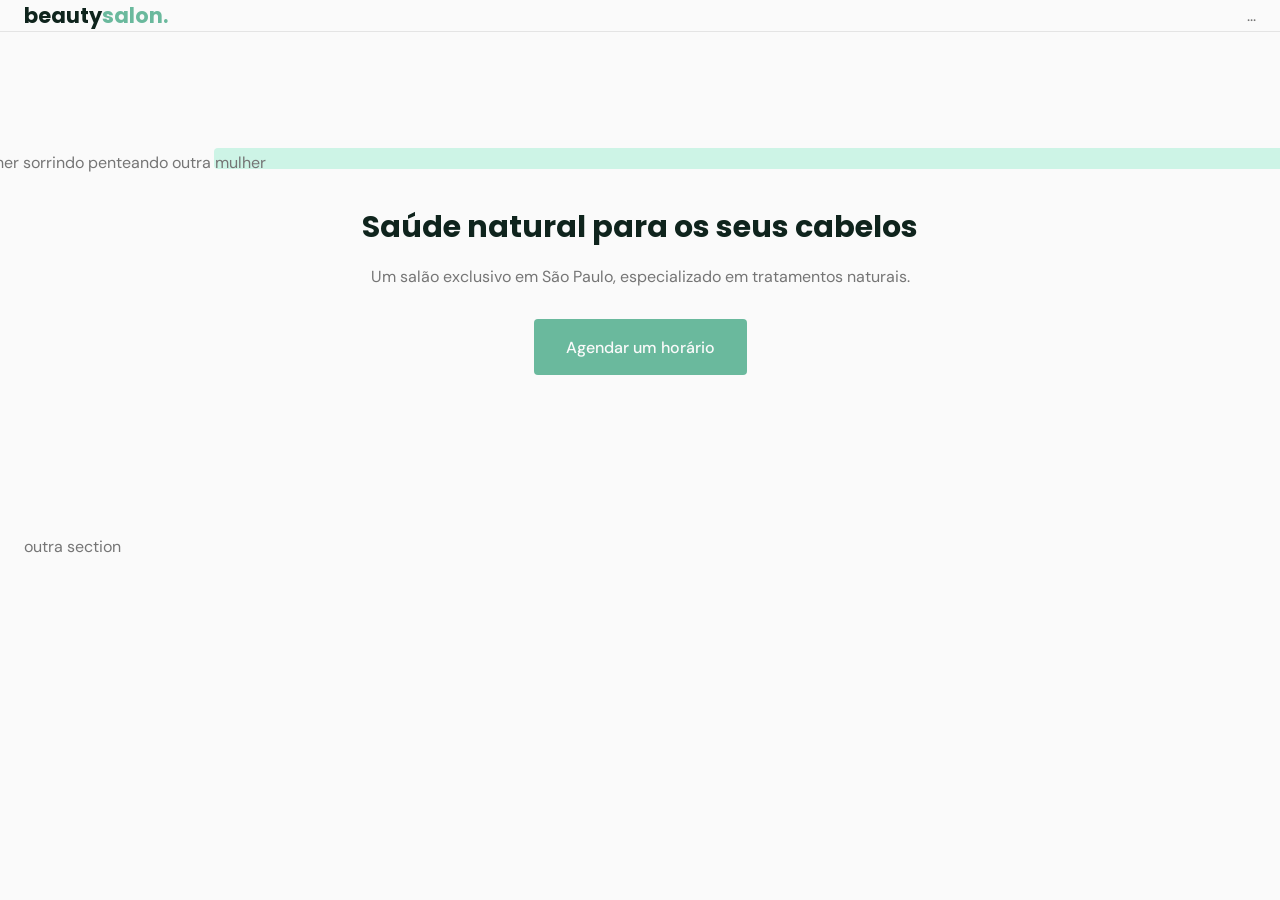
==== index.html @ e4fb543a "Troca do nome do arquivo para index.html Foi realizado a troca do nome do arquivo para poder funcion" ====
<!DOCTYPE html>
<!-- doctype informa ao agente de usuario a versão do html que deve ser renderizada-->
<html lang="pt-br">
  <head>
    <title>NLW</title>
    <meta charset="utf-8" />
    <meta name="author" content="Marcelo Garcia" />
    <meta name="description" content="Aula01" />
    <meta name="keywords" content="html5, tecnologia" />
    <meta http-equiv="X-UA-Compatible" content="IE=edge" />
    <!--Style-->
    <link rel="stylesheet" href="style.css" />
    <!--Fonts-->
    <link rel="preconnect" href="https://fonts.gstatic.com" />
    <link
      href="https://fonts.googleapis.com/css2?family=DM+Sans:wght@400;500;700&family=Poppins:wght@400;500;700&display=swap"
      rel="stylesheet"
    />
  </head>
  <body>
    <header id="header">
        <nav class="container">
          <a class="logo" href="#">beauty<span>salon.<span><a>
        <div class="menu">...</div>
      </nav>
    </header>

    <main>
      <section class="section" id="home">
        <div class="container grid">
          <div class="image">
            <img
            src="https://images.unsplash.com/photo-1562322140-8baeececf3df?ixid=MnwxMjA3fDB8MHxzZWFyY2h8MXx8aGFpcmRyZXNzZXJ8ZW58MHx8MHx8&ixlib=rb-1.2.1&auto=format&fit=crop&w=500&q=60"
            alt="Mulher sorrindo penteando outra mulher"
          />
          </div>
          <div class="text">
            <h1>Saúde natural para os seus cabelos</h1>
            <p>
              Um salão exclusivo em São Paulo, especializado em tratamentos
              naturais.
            </p>
            <a class="button" href="#">Agendar um horário</a>
          </div>
        </div>
      </section>
      <div class="divider-1"></div>
      <section class="section">
          <div class="container">outra section</div>
      </section>
      <section></section>
      <section></section>
      <footer></footer>
    </main>
  </body>
</html>
---- style.css ----
/**** Reset  ****/
* {
  margin: 0;
  padding: 0;
  box-sizing: border-box;
}
a {
  text-decoration: none;
}
img {
  width: 100%;
  height: auto;
}
/**** Variables ****/
:root {
  --heade-height: 4.5rem;
  /* colors */
  --hue: 159;
  /*HSL color mode */
  --base-color: hsl(var(--hue) 36% 57%);
  --base-color-second: hsl(var(--hue) 65% 88%);
  --base-color-alt: hsl(var(--hue) 57% 53%);
  --title-color: hsl(var(--hue) 41% 10%);
  --text-color: hsl(0 0% 46%);
  --text-color-light: hsl(0 0% 98%);
  --body-color: hsl(0 0% 98%);
}
/**** Base  ****/
body {
  font: 400 1rem 'DM Sans', sans-serif;
  color: var(--text-color);
  background: var(--body-color);
  -webkit-font-smoothing: antialiased;
}
h1 {
  font: 700 1.875rem 'Poppins', sans-serif;
  color: var(--title-color);
  -webkit-font-smoothing: auto;
}
.button {
  background-color: var(--base-color);
  color: var(--text-color-light);
  height: 3.5rem;
  display: inline-flex;
  align-items: center;
  padding: 0 2rem;
  border-radius: 0.25rem;
  font: 500 1rem 'DM Sans', sans-serif;
  transition: background 0.3s;
}
.button:hover {
  background: var(--base-color-alt);
}
.divider-1 {
  height: 1px;
  background: linear-gradient(
    270deg,
    hsla(var(--hue), 36%, 57%, 1) 0%,
    hsla(var(--hue), 65% 88%, 0.34) 100%
  );
}
/**** Layout ****/
.container {
  margin-left: 1.5rem;
  margin-right: 1.5rem;
}
.grid {
  display: grid;
  gap: 2rem;
}
.section {
  padding: 5rem 0;
}
#header {
  border-bottom: 1px solid #e4e4e4;
  margin-bottom: 2rem;
  display: flex;

  position: fixed;
  top: 0;
  left: 0;
  z-index: 100;
  background-color: var(--body-color);
  width: 100%;
}
nav {
  height: var(--header-height);
  display: flex;
  align-items: center;
  justify-content: space-between;
  width: 100%;
}
.logo {
  font: 700 1.31rem 'Poppins', sans-serif;
  color: var(--title-color);
}
.logo span {
  color: var(--base-color);
}
main {
  margin-top: var(--heade-height);
}
/**** Home  ****/
#home {
  overflow: hidden;
}
#home .container {
  margin: 0;
}
#home .image {
  position: relative;
}
#home .image::before {
  content: '';
  height: 100%;
  width: 100%;
  background: var(--base-color-second);
  position: absolute;
  top: -16.8%;
  left: 16.7%;
  z-index: 0;
}
#home .image img {
  position: relative;
  right: 2.93rem;
}
#home .image img,
#home .image::before {
  border-radius: 0.25rem;
}
#home .text {
  margin-left: 1.5rem;
  margin-right: 1.5rem;
  text-align: center;
}
#home .text h1 {
  margin-bottom: 1rem;
}
#home .text p {
  margin-bottom: 2rem;
}
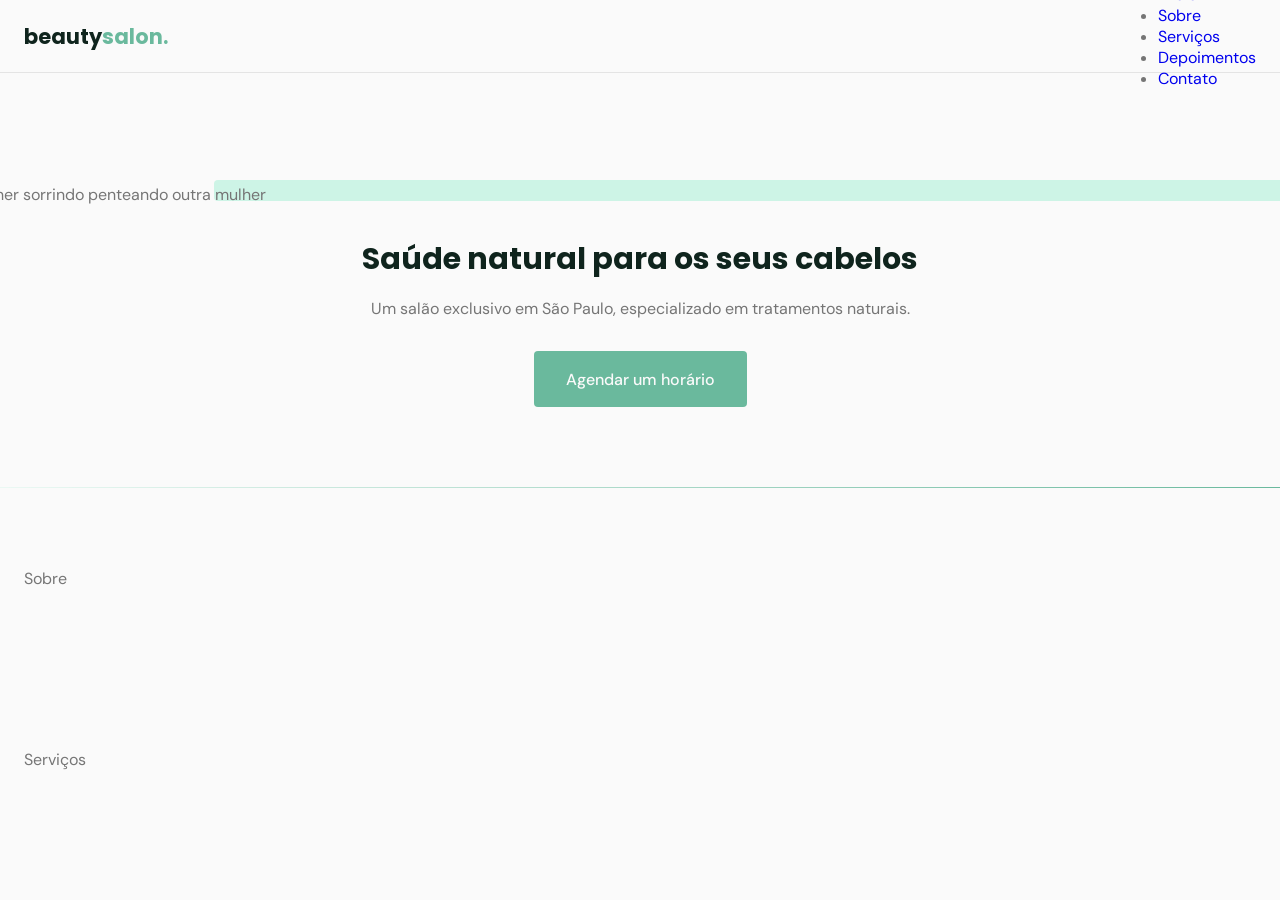
==== commit 3874c867: "aula 2" ====
--- a/index.html
+++ b/index.html
@@ -8,6 +8,7 @@
     <meta name="description" content="Aula01" />
     <meta name="keywords" content="html5, tecnologia" />
     <meta http-equiv="X-UA-Compatible" content="IE=edge" />
+    <meta name="viewport" content="width=device-width, initial-scale=1.0" />
     <!--Style-->
     <link rel="stylesheet" href="style.css" />
     <!--Fonts-->
@@ -20,8 +21,16 @@
   <body>
     <header id="header">
         <nav class="container">
-          <a class="logo" href="#">beauty<span>salon.<span><a>
-        <div class="menu">...</div>
+          <a class="logo" href="#">beauty<span>salon<span>.</a>
+            <div class="menu">
+              <ul>
+                <li><a href="#home">Início</a></li>
+                <li><a href="#about">Sobre</a></li>
+                <li><a href="#services">Serviços</a></li>
+                <li><a href="#testimonials">Depoimentos</a></li>
+                <li><a href="#contact">Contato</a></li>
+            </ul>
+          </div>
       </nav>
     </header>
 
@@ -45,12 +54,12 @@
         </div>
       </section>
       <div class="divider-1"></div>
-      <section class="section">
-          <div class="container">outra section</div>
+      <section class="section" id="about">
+        <div class="container grid">Sobre</div>
       </section>
-      <section></section>
-      <section></section>
-      <footer></footer>
+      <section class="section" id="services">
+        <div class="container grid">Serviços</div>
+      </section>
     </main>
   </body>
 </html>
--- a/style.css
+++ b/style.css
@@ -13,7 +13,7 @@
 }
 /**** Variables ****/
 :root {
-  --heade-height: 4.5rem;
+  --header-height: 4.5rem;
   /* colors */
   --hue: 159;
   /*HSL color mode */
@@ -56,7 +56,7 @@
   background: linear-gradient(
     270deg,
     hsla(var(--hue), 36%, 57%, 1) 0%,
-    hsla(var(--hue), 65% 88%, 0.34) 100%
+    hsla(var(--hue), 65%, 88%, 0.34) 100%
   );
 }
 /**** Layout ****/
@@ -83,13 +83,10 @@
   background-color: var(--body-color);
   width: 100%;
 }
-nav {
-  height: var(--header-height);
-  display: flex;
-  align-items: center;
-  justify-content: space-between;
-  width: 100%;
+main {
+  margin-top: calc(var(--header-height) + 2rem);
 }
+/**** Logo ****/
 .logo {
   font: 700 1.31rem 'Poppins', sans-serif;
   color: var(--title-color);
@@ -97,8 +94,13 @@
 .logo span {
   color: var(--base-color);
 }
-main {
-  margin-top: var(--heade-height);
+/**** Navigation ****/
+nav {
+  height: var(--header-height);
+  display: flex;
+  align-items: center;
+  justify-content: space-between;
+  width: 100%;
 }
 /**** Home  ****/
 #home {
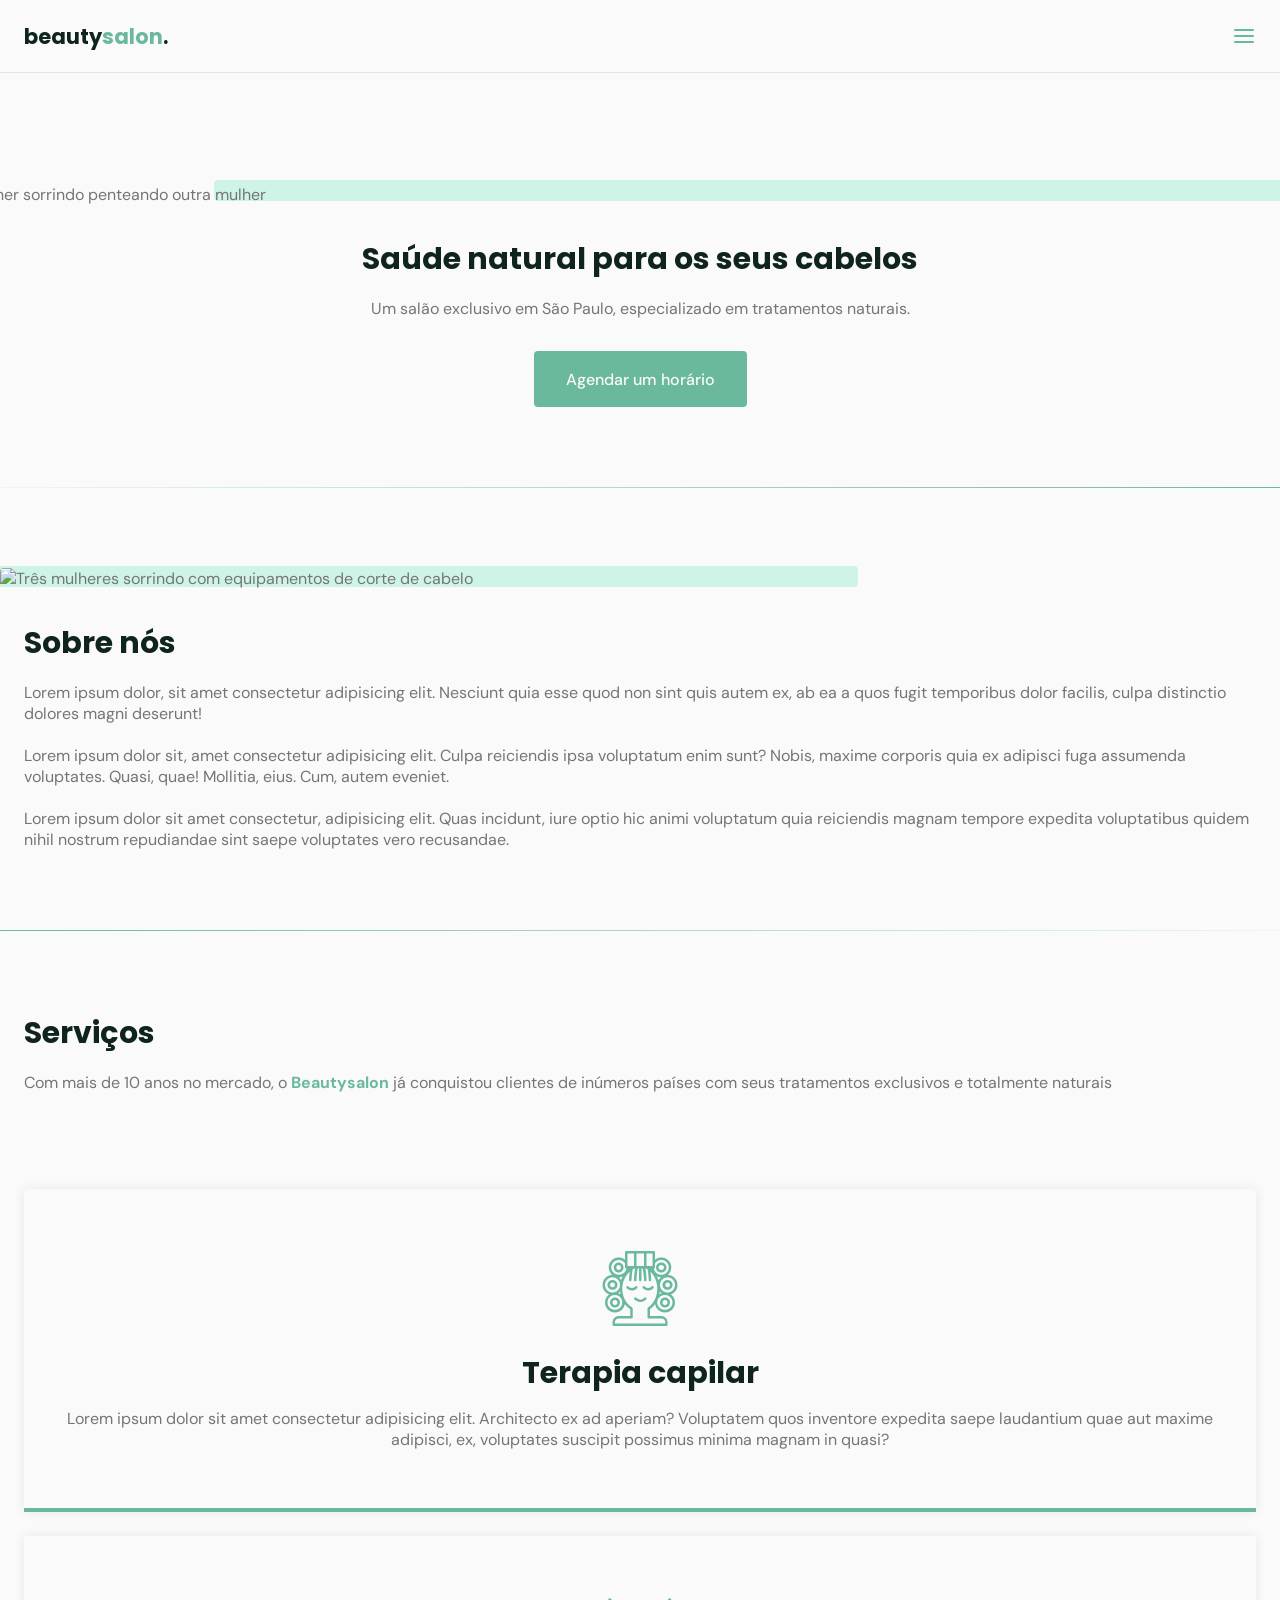
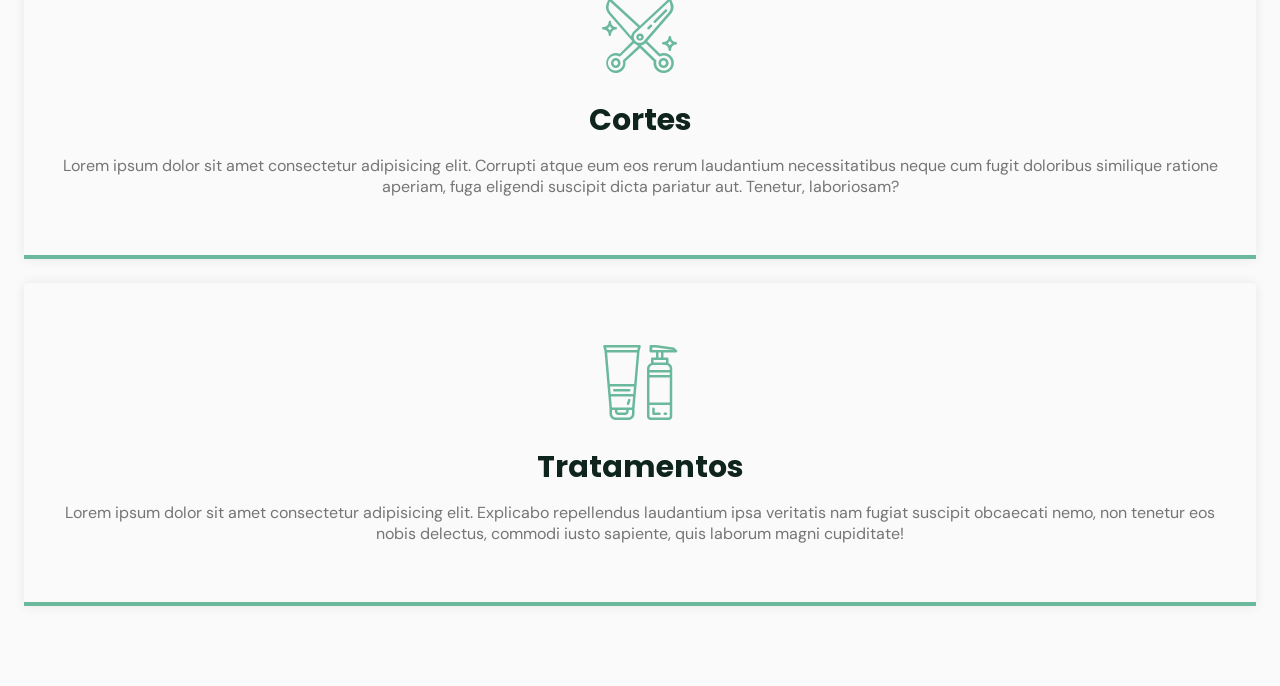
==== commit f4d10135: "Segunda aula" ====
--- a/index.html
+++ b/index.html
@@ -5,10 +5,12 @@
     <title>NLW</title>
     <meta charset="utf-8" />
     <meta name="author" content="Marcelo Garcia" />
-    <meta name="description" content="Aula01" />
+    <meta name="description" content="Aula NLW" />
     <meta name="keywords" content="html5, tecnologia" />
     <meta http-equiv="X-UA-Compatible" content="IE=edge" />
     <meta name="viewport" content="width=device-width, initial-scale=1.0" />
+      <!--Icons-->
+      <link rel="stylesheet" href="assets/fonts/style.css" />
     <!--Style-->
     <link rel="stylesheet" href="style.css" />
     <!--Fonts-->
@@ -19,18 +21,22 @@
     />
   </head>
   <body>
-    <header id="header">
+    <header id="header" class="scroll">
         <nav class="container">
-          <a class="logo" href="#">beauty<span>salon<span>.</a>
+          <a class="logo" href="#">beauty<span>salon</span>.</a>
+           <!--Menu-->
             <div class="menu">
-              <ul>
-                <li><a href="#home">Início</a></li>
-                <li><a href="#about">Sobre</a></li>
-                <li><a href="#services">Serviços</a></li>
-                <li><a href="#testimonials">Depoimentos</a></li>
-                <li><a href="#contact">Contato</a></li>
+              <ul class="grid">
+                <li><a class="title" href="#home">Início</a></li>
+                <li><a class="title" href="#about">Sobre</a></li>
+                <li><a class="title" href="#services">Serviços</a></li>
+                <li><a class="title" href="#testimonials">Depoimentos</a></li>
+                <li><a class="title" href="#contact">Contato</a></li>
             </ul>
           </div>
+          <!--/menu-->
+          <div class="toggle icon-menu"></div>
+          <div class="toggle icon-close"></div>
       </nav>
     </header>
 
@@ -44,7 +50,7 @@
           />
           </div>
           <div class="text">
-            <h1>Saúde natural para os seus cabelos</h1>
+            <h2 class="title class="title"">Saúde natural para os seus cabelos</h2>
             <p>
               Um salão exclusivo em São Paulo, especializado em tratamentos
               naturais.
@@ -55,11 +61,48 @@
       </section>
       <div class="divider-1"></div>
       <section class="section" id="about">
-        <div class="container grid">Sobre</div>
+        <div class="container grid">
+          <div class="image">
+            <img src="https://images.unsplash.com/photo-1559599101-f09722fb4948?ixid=MnwxMjA3fDB8MHxzZWFyY2h8Mnx8aGFpcmRyZXNzZXJ8ZW58MHx8MHx8&ixlib=rb-1.2.1&auto=format&fit=crop&w=600&q=60" alt="Três mulheres sorrindo com equipamentos de corte de cabelo">
+          </div>
+          <div class="text">
+            <h2 class="title">Sobre nós</h2>
+            <p>Lorem ipsum dolor, sit amet consectetur adipisicing elit. Nesciunt quia esse quod non sint quis autem ex, ab ea a quos fugit temporibus dolor facilis, culpa distinctio dolores magni deserunt!</p>
+            <br>
+            <p>Lorem ipsum dolor sit, amet consectetur adipisicing elit. Culpa reiciendis ipsa voluptatum enim sunt? Nobis, maxime corporis quia ex adipisci fuga assumenda voluptates. Quasi, quae! Mollitia, eius. Cum, autem eveniet.</p>
+            <br>
+            <p>Lorem ipsum dolor sit amet consectetur, adipisicing elit. Quas incidunt, iure optio hic animi voluptatum quia reiciendis magnam tempore expedita voluptatibus quidem nihil nostrum repudiandae sint saepe voluptates vero recusandae.</p>
+          </div>
+        </div>
       </section>
+      <div class="divider-2"></div>
       <section class="section" id="services">
-        <div class="container grid">Serviços</div>
+        <div class="container grid">
+          <header>
+            <h2 class="title">Serviços</h2>
+            <p>Com mais de 10 anos no mercado, o <strong>Beautysalon</strong> já conquistou clientes de inúmeros países com seus tratamentos exclusivos e totalmente naturais</p>
+          </header>
+          <div class="cards grid">
+            <div class="card">
+              <i class="icon-woman-hair"></i>
+              <h3 class="title">Terapia capilar</h3>
+              <p>Lorem ipsum dolor sit amet consectetur adipisicing elit. Architecto ex ad aperiam? Voluptatem quos inventore expedita saepe laudantium quae aut maxime adipisci, ex, voluptates suscipit possimus minima magnam in quasi?</p>
+            </div>
+            <div class="card">
+              <i class="icon-trim"></i>
+              <h3 class="title">Cortes</h3>
+              <p>Lorem ipsum dolor sit amet consectetur adipisicing elit. Corrupti atque eum eos rerum laudantium necessitatibus neque cum fugit doloribus similique ratione aperiam, fuga eligendi suscipit dicta pariatur aut. Tenetur, laboriosam?</p>
+            </div>
+            <div class="card">
+              <i class="icon-cosmetic"></i>
+              <h3 class="title">Tratamentos</h3>
+              <p>Lorem ipsum dolor sit amet consectetur adipisicing elit. Explicabo repellendus laudantium ipsa veritatis nam fugiat suscipit obcaecati nemo, non tenetur eos nobis delectus, commodi iusto sapiente, quis laborum magni cupiditate!
+              </p>
+            </div>
+          </div>
+        </div>
       </section>
     </main>
+    <script src="main.js"></script>
   </body>
 </html>
--- a/assets/fonts/style.css
+++ b/assets/fonts/style.css
@@ -0,0 +1,63 @@
+@font-face {
+  font-family: 'icomoon';
+  src:  url('fonts/icomoon.eot?p1ns1i');
+  src:  url('fonts/icomoon.eot?p1ns1i#iefix') format('embedded-opentype'),
+    url('fonts/icomoon.ttf?p1ns1i') format('truetype'),
+    url('fonts/icomoon.woff?p1ns1i') format('woff'),
+    url('fonts/icomoon.svg?p1ns1i#icomoon') format('svg');
+  font-weight: normal;
+  font-style: normal;
+  font-display: block;
+}
+
+[class^="icon-"], [class*=" icon-"] {
+  /* use !important to prevent issues with browser extensions that change fonts */
+  font-family: 'icomoon' !important;
+  speak: never;
+  font-style: normal;
+  font-weight: normal;
+  font-variant: normal;
+  text-transform: none;
+  line-height: 1;
+
+  /* Better Font Rendering =========== */
+  -webkit-font-smoothing: antialiased;
+  -moz-osx-font-smoothing: grayscale;
+}
+
+.icon-phone:before {
+  content: "\e900";
+}
+.icon-close:before {
+  content: "\e901";
+}
+.icon-cosmetic:before {
+  content: "\e902";
+}
+.icon-facebook:before {
+  content: "\e903";
+}
+.icon-instagram:before {
+  content: "\e904";
+}
+.icon-mail:before {
+  content: "\e905";
+}
+.icon-map-pin:before {
+  content: "\e906";
+}
+.icon-menu:before {
+  content: "\e907";
+}
+.icon-trim:before {
+  content: "\e908";
+}
+.icon-whatsapp:before {
+  content: "\e909";
+}
+.icon-woman-hair:before {
+  content: "\e90a";
+}
+.icon-youtube:before {
+  content: "\e90b";
+}
--- a/style.css
+++ b/style.css
@@ -3,6 +3,9 @@
   margin: 0;
   padding: 0;
   box-sizing: border-box;
+}
+ul {
+  list-style: none;
 }
 a {
   text-decoration: none;
@@ -26,13 +29,16 @@
   --body-color: hsl(0 0% 98%);
 }
 /**** Base  ****/
+html {
+  scroll-behavior: smooth;
+}
 body {
   font: 400 1rem 'DM Sans', sans-serif;
   color: var(--text-color);
   background: var(--body-color);
   -webkit-font-smoothing: antialiased;
 }
-h1 {
+.title {
   font: 700 1.875rem 'Poppins', sans-serif;
   color: var(--title-color);
   -webkit-font-smoothing: auto;
@@ -55,8 +61,16 @@
   height: 1px;
   background: linear-gradient(
     270deg,
-    hsla(var(--hue), 36%, 57%, 1) 0%,
-    hsla(var(--hue), 65%, 88%, 0.34) 100%
+    hsla(var(--hue), 36%, 57%, 1),
+    hsla(var(--hue), 65%, 88%, 0.34)
+  );
+}
+.divider-2 {
+  height: 1px;
+  background: linear-gradient(
+    270deg,
+    hsla(var(--hue), 65%, 88%, 0.34),
+    hsla(var(--hue), 36%, 57%, 1)
   );
 }
 /**** Layout ****/
@@ -70,6 +84,15 @@
 }
 .section {
   padding: 5rem 0;
+}
+.section .title {
+  margin-bottom: 1rem;
+}
+.section header {
+  margin-bottom: 4rem;
+}
+.section header strong {
+  color: var(--base-color);
 }
 #header {
   border-bottom: 1px solid #e4e4e4;
@@ -83,6 +106,9 @@
   background-color: var(--body-color);
   width: 100%;
 }
+#header.scroll {
+  box-shadow: 0px 0px 12px rgba(0, 0, 0, 0.3);
+}
 main {
   margin-top: calc(var(--header-height) + 2rem);
 }
@@ -102,6 +128,74 @@
   justify-content: space-between;
   width: 100%;
 }
+nav ul li {
+  text-align: center;
+}
+nav ul li a {
+  transition: color 0, 2s;
+  position: relative;
+}
+nav ul li a:hover {
+  color: var(--base-color);
+}
+nav ul li a:after {
+  content: '';
+  width: 0%;
+  height: 2px;
+  background: var(--base-color);
+  position: absolute;
+  left: 0;
+  bottom: -1.5rem;
+  transition: width 0.2s;
+}
+nav ul li a:hover::after {
+  width: 100%;
+}
+nav .menu {
+  opacity: 0;
+  visibility: hidden;
+  top: -20rem;
+  transition: 0.2s;
+}
+nav .menu ul {
+  display: none;
+}
+/* Mostra Menu*/
+nav.show .menu {
+  opacity: 1;
+  visibility: visible;
+  background: var(--body-color);
+  height: 100vh;
+  width: 100vw;
+  position: fixed;
+  top: 0;
+  left: 0;
+  display: grid;
+  place-content: center;
+}
+nav.show ul.grid {
+  display: grid;
+  gap: 4rem;
+}
+/*** Toggle Menu***/
+.toggle {
+  color: var(--base-color);
+  font-size: 1.5rem;
+  cursor: pointer;
+}
+nav .icon-close {
+  visibility: hidden;
+  opacity: 0;
+  position: absolute;
+  top: -1.5rem;
+  right: 1.5rem;
+  transition: 0.2s;
+}
+nav.show div.icon-close {
+  visibility: visible;
+  opacity: 1;
+  top: 1.5rem;
+}
 /**** Home  ****/
 #home {
   overflow: hidden;
@@ -141,3 +235,55 @@
 #home .text p {
   margin-bottom: 2rem;
 }
+/**** About  ****/
+#about {
+  background: whrite;
+}
+#about .container {
+  margin: 0;
+}
+#about .image {
+  position: relative;
+}
+#about .image::before {
+  content: '';
+  height: 100%;
+  width: 100%;
+  background: var(--base-color-second);
+  position: absolute;
+  top: -8.3%;
+  left: -33%;
+  z-index: 0;
+}
+#about .image img {
+  position: relative;
+}
+#about .image img,
+#about .image::before {
+  border-radius: 0.25rem;
+}
+#about .text {
+  margin-left: 1.5rem;
+  margin-right: 1.5rem;
+}
+/**** Services  ****/
+.cards.grid {
+  gap: 1.5rem;
+}
+.card {
+  padding: 3.625rem 2rem;
+  box-shadow: 0px 0px 12px rgba(0, 0, 0, 0.08);
+  border-bottom: 0.25rem solid var(--base-color);
+  border-radius: 0.25rem 0.25rem 0 0;
+  text-align: center;
+}
+.card i {
+  display: block;
+  margin-bottom: 1.5rem;
+  font-size: 5rem;
+  color: var(--base-color);
+}
+.card .title {
+  font-size: 1, 5rem;
+  margin-bottom: 0.75rem;
+}
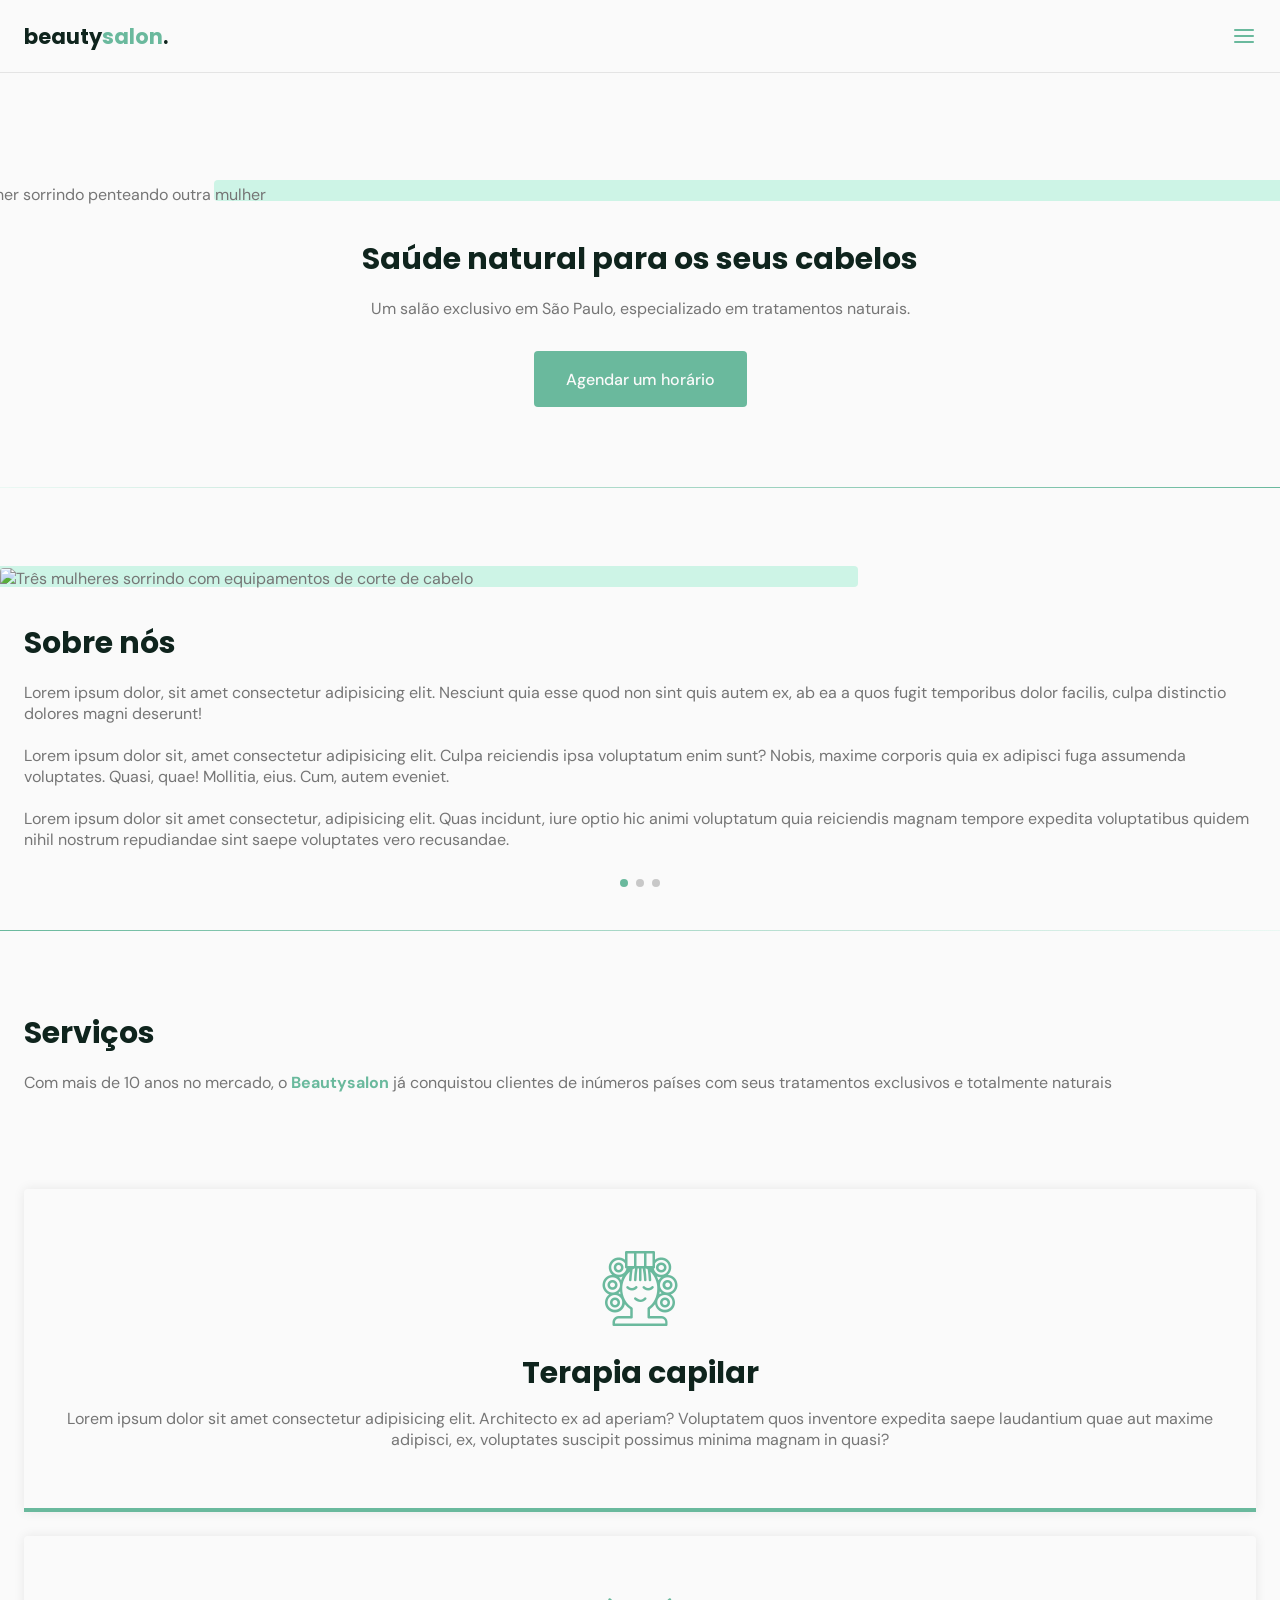
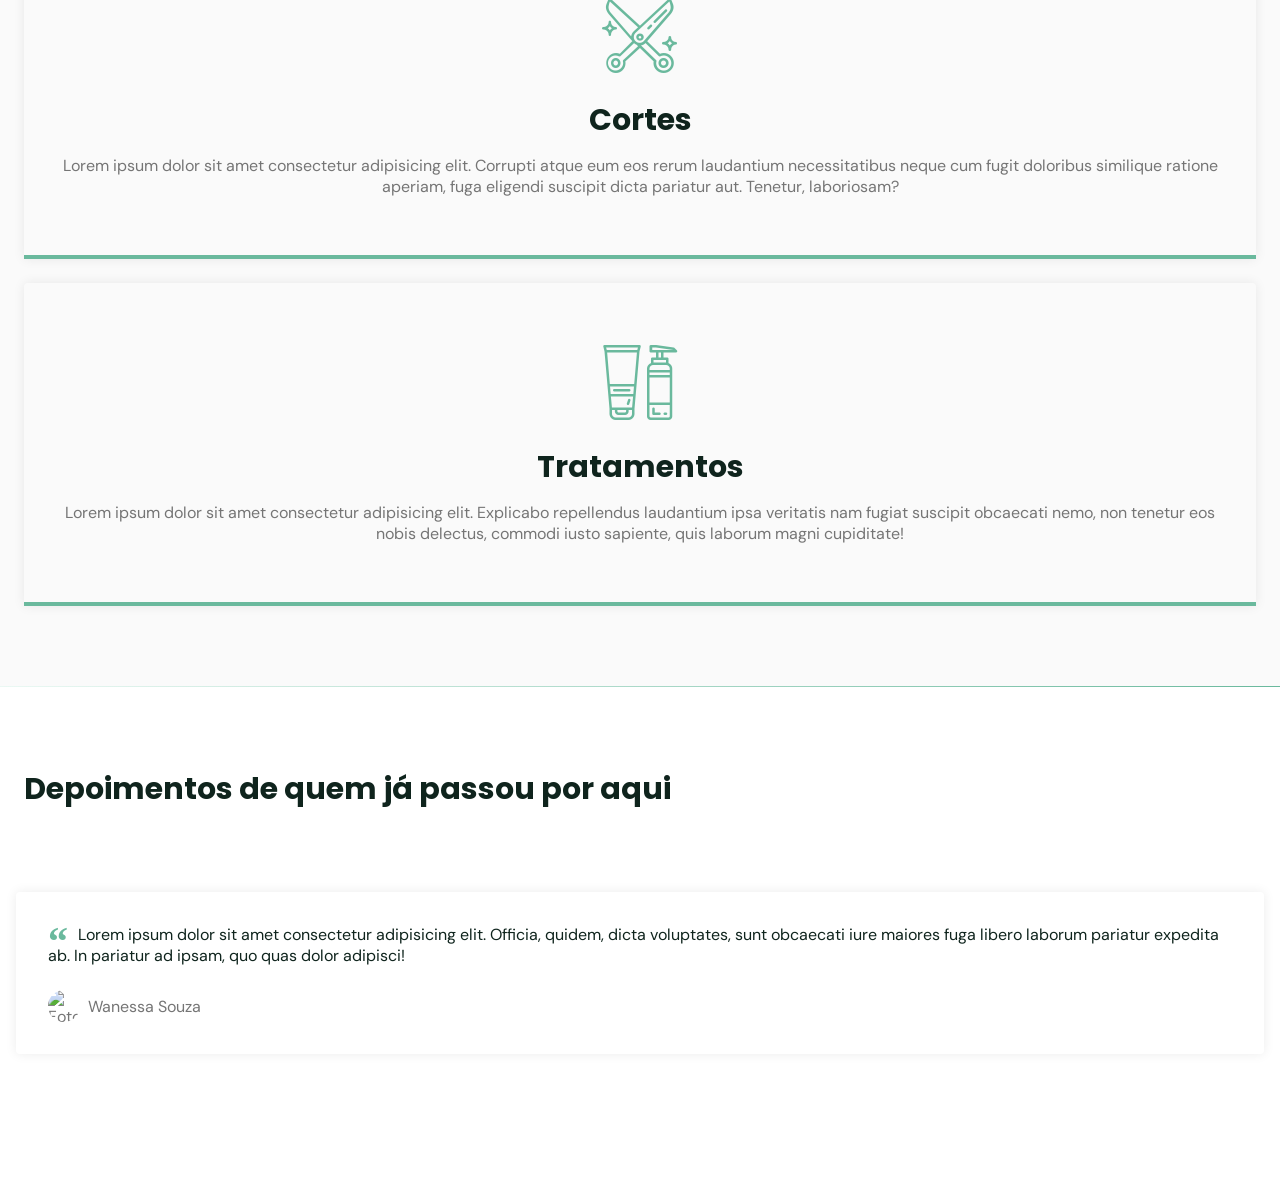
==== commit bd266483: "Terceira aula - Tempo 54:24" ====
--- a/index.html
+++ b/index.html
@@ -9,7 +9,10 @@
     <meta name="keywords" content="html5, tecnologia" />
     <meta http-equiv="X-UA-Compatible" content="IE=edge" />
     <meta name="viewport" content="width=device-width, initial-scale=1.0" />
-      <!--Icons-->
+      
+     <!--Swiper-->
+     <link rel="stylesheet" href="https://unpkg.com/swiper/swiper-bundle.min.css" />
+     <!--Icons-->
       <link rel="stylesheet" href="assets/fonts/style.css" />
     <!--Style-->
     <link rel="stylesheet" href="style.css" />
@@ -20,7 +23,7 @@
       rel="stylesheet"
     />
   </head>
-  <body>
+<body>
     <header id="header" class="scroll">
         <nav class="container">
           <a class="logo" href="#">beauty<span>salon</span>.</a>
@@ -39,8 +42,8 @@
           <div class="toggle icon-close"></div>
       </nav>
     </header>
-
     <main>
+      <!--Home-->
       <section class="section" id="home">
         <div class="container grid">
           <div class="image">
@@ -60,6 +63,7 @@
         </div>
       </section>
       <div class="divider-1"></div>
+      <!--About-->
       <section class="section" id="about">
         <div class="container grid">
           <div class="image">
@@ -76,6 +80,7 @@
         </div>
       </section>
       <div class="divider-2"></div>
+      <!--Services-->
       <section class="section" id="services">
         <div class="container grid">
           <header>
@@ -102,7 +107,60 @@
           </div>
         </div>
       </section>
+      <div class="divider-1"></div>
+      <!--Testimonials-->
+      <section class="section" id="testimonials">
+        <div class="container">
+          <header>
+            <h2 class="title">Depoimentos de quem já passou por aqui</h2>
+          </header>
+          <div class="testimonials swiper-container">
+            <div class="swiper-wrapper">
+              <div class="testimonial swiper-slide">
+                <blockquote>
+                  <p>
+                    <span>&ldquo;</span>
+                    Lorem ipsum dolor sit amet consectetur adipisicing elit. Officia, quidem, dicta voluptates, sunt obcaecati iure maiores fuga libero laborum pariatur expedita ab. In pariatur ad ipsam, quo quas dolor adipisci!
+                  </p>
+                  <cite>
+                    <img src="https://randomuser.me/api/portraits/women/47.jpg" alt="Foto de Wanessa Souza">
+                    Wanessa Souza
+                  </cite>
+                </blockquote>
+              </div>
+              <div class="testimonial swiper-slide">
+                <blockquote>
+                  <p>
+                    <span>&ldquo;</span>
+                    Lorem ipsum dolor sit amet consectetur adipisicing elit. Officia, quidem, dicta voluptates, sunt obcaecati iure maiores fuga libero laborum pariatur expedita ab. In pariatur ad ipsam, quo quas dolor adipisci!
+                  </p>
+                  <cite>
+                    <img src="https://randomuser.me/api/portraits/women/82.jpg" alt="Foto de Isadora Maria">
+                    Isadora Maria
+                  </cite>
+                </blockquote>
+              </div>
+              <div class="testimonial swiper-slide">
+                <blockquote>
+                  <p>
+                    <span>&ldquo;</span>
+                    Lorem ipsum dolor sit amet consectetur adipisicing elit. Officia, quidem, dicta voluptates, sunt obcaecati iure maiores fuga libero laborum pariatur expedita ab. In pariatur ad ipsam, quo quas dolor adipisci!
+                  </p>
+                  <cite>
+                    <img src="https://randomuser.me/api/portraits/women/74.jpg" alt="Foto de Patricia Roberta">
+                    Patricia Roberta
+                  </cite>
+                </blockquote>
+              </div>
+            </div> 
+            <!--If we need pagination-->
+            <div class="swiper-pagination"></div>
+          </div>
+        </div>
+      </section>
     </main>
+    <script src="https://unpkg.com/swiper/swiper-bundle.min.js"></script>
+    <!--Main.JS-->
     <script src="main.js"></script>
   </body>
 </html>
--- a/style.css
+++ b/style.css
@@ -287,3 +287,54 @@
   font-size: 1, 5rem;
   margin-bottom: 0.75rem;
 }
+/**** Testimonials  ****/
+#testimonials {
+  background: white;
+}
+#testimonials .container {
+  margin-left: 0;
+  margin-right: 0;
+}
+#testimonials header {
+  margin-left: 1.5rem;
+  margin-right: 1.5rem;
+  margin-bottom: 0;
+}
+#testimonials blockquote {
+  padding: 2rem;
+  box-shadow: 0px 0px 12px rgba(0, 0, 0, 0.08);
+  border-radius: 0.25rem;
+}
+#testimonials blockquote p {
+  position: relative;
+  text-indent: 1.875rem;
+  margin-bottom: 1.5rem;
+  color: var(--title-color);
+}
+#testimonials blockquote p span {
+  font: 700 2.5rem serif;
+  position: absolute;
+  top: -0.375rem;
+  left: -1.875rem;
+  color: var(--base-color);
+}
+#testimonials cite {
+  display: flex;
+  align-items: center;
+  font-style: normal;
+}
+#testimonials cite img {
+  width: 2rem;
+  height: 2rem;
+  object-fit: cover;
+  clip-path: circle();
+  margin-right: 0.5rem;
+}
+/****Swiper****/
+.swiper-slide {
+  height: auto;
+  padding: 4rem 1rem;
+}
+.swiper-pagination-bullet-active {
+  background: var(--base-color);
+}
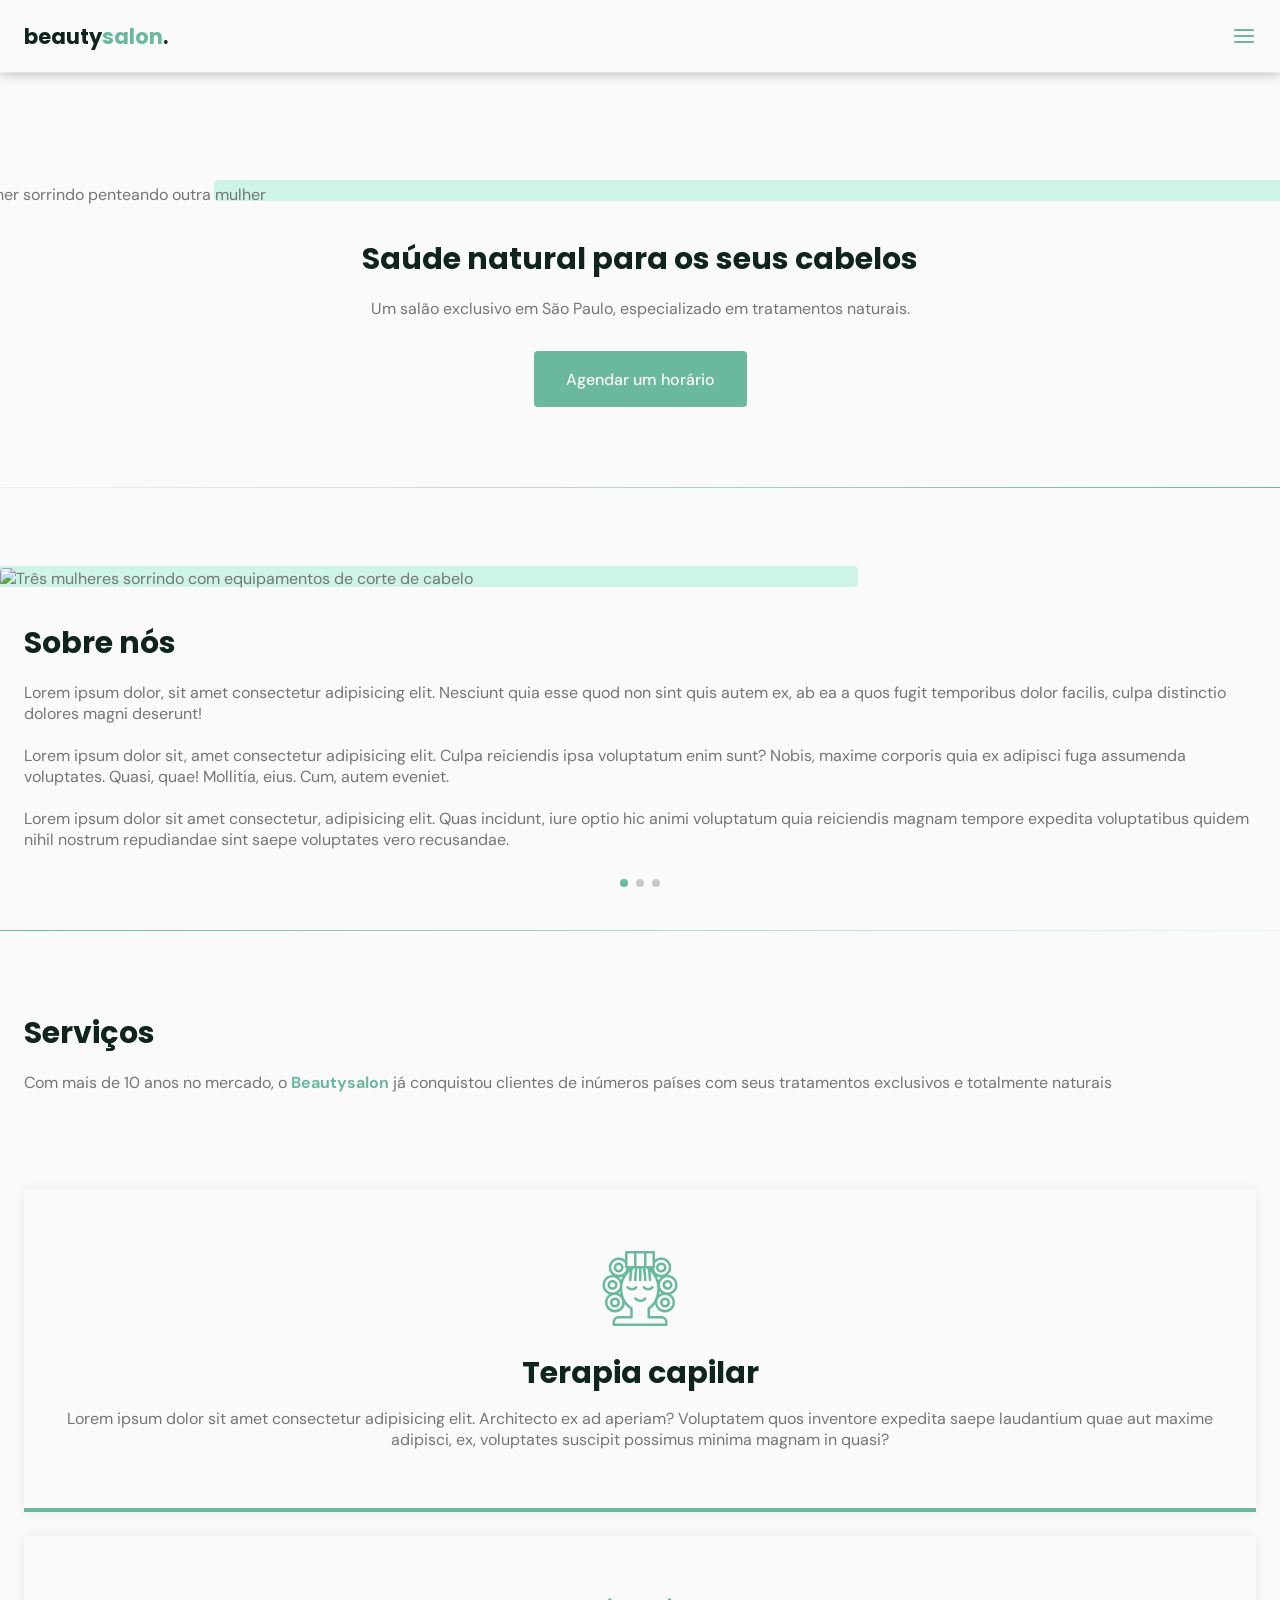
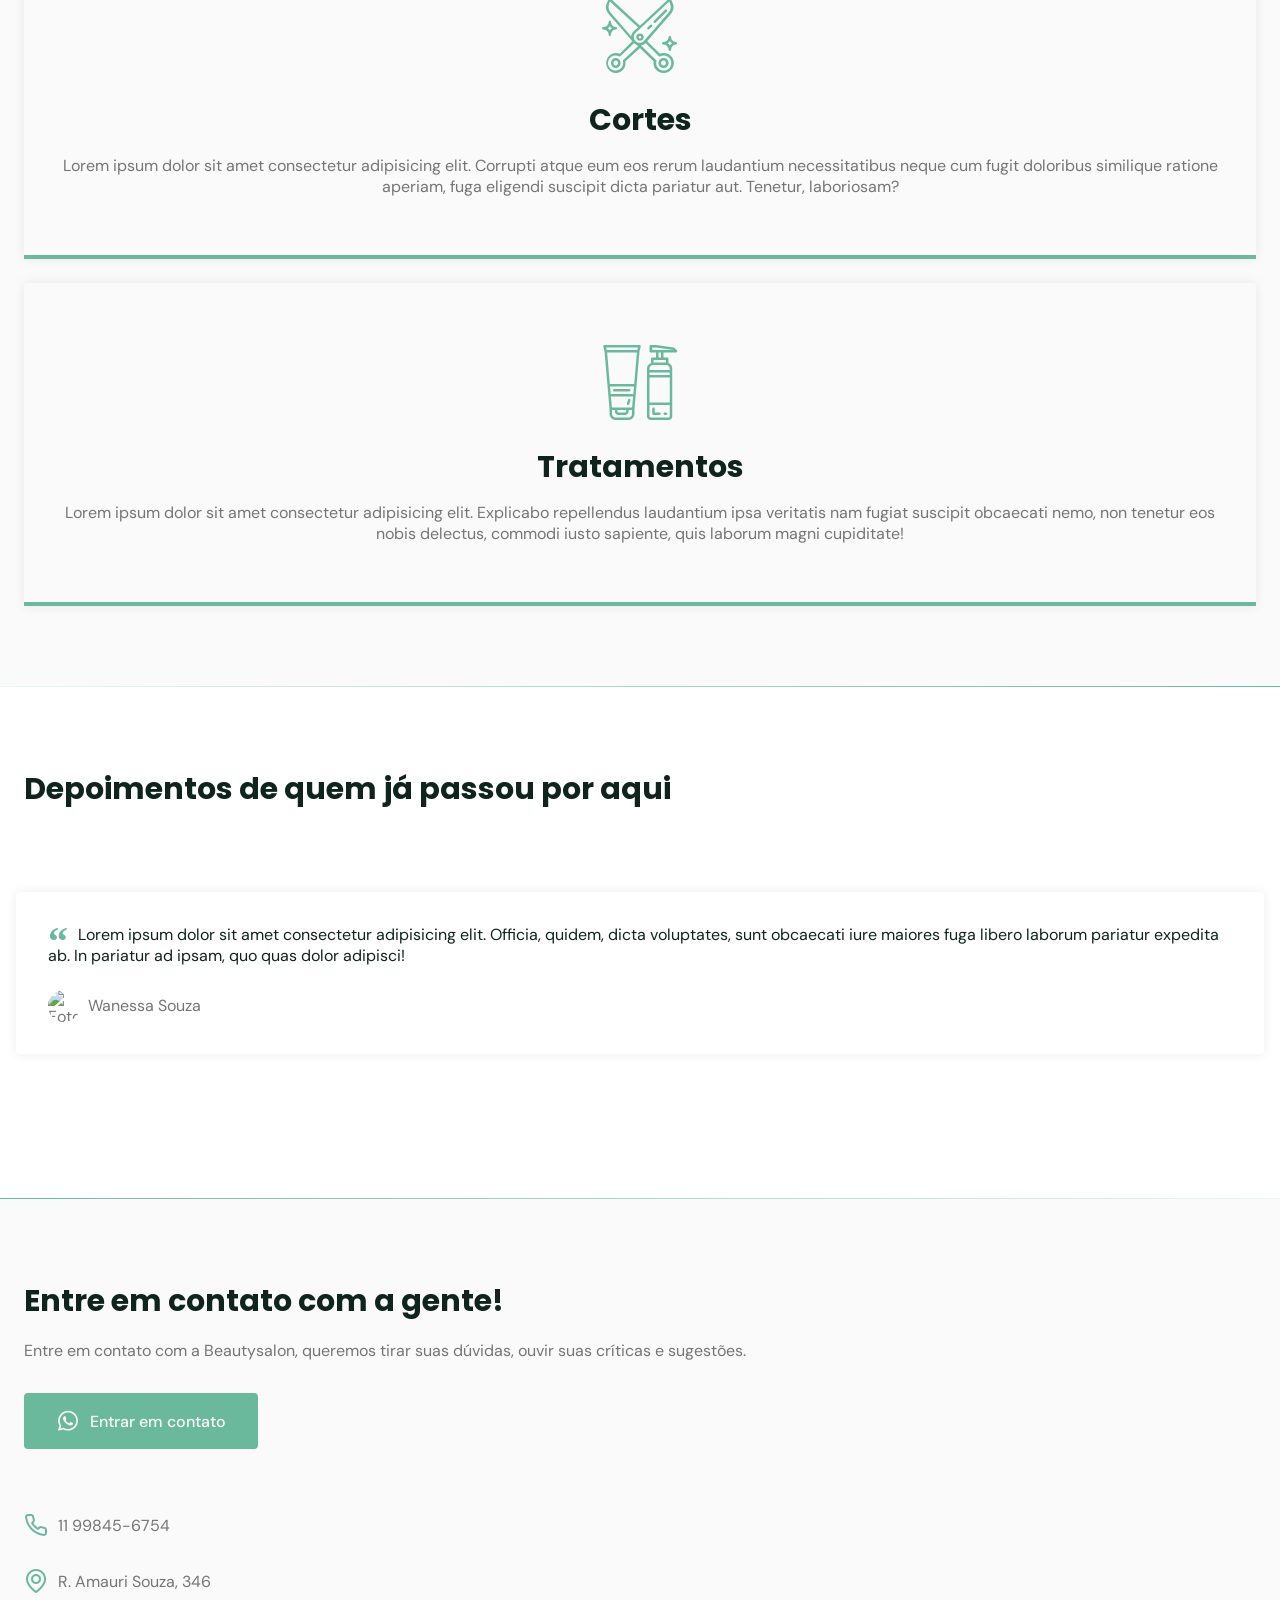
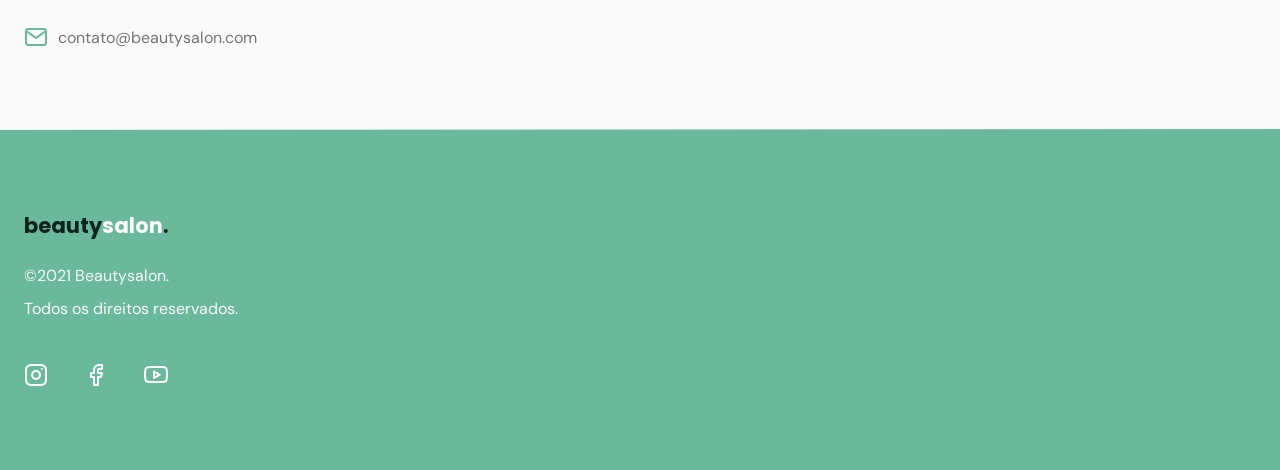
==== commit d5b8f29a: "Quarta Aula" ====
--- a/index.html
+++ b/index.html
@@ -158,8 +158,51 @@
           </div>
         </div>
       </section>
+      <div class="divider-2"></div>
+      <!--Contact-->
+      <section class="section" id="contact">
+        <div class="container grid">
+          <div class="text">
+            <h2 class="title">Entre em contato com a gente!</h2>
+            <p>Entre em contato com a Beautysalon, queremos tirar suas dúvidas, ouvir suas críticas e sugestões.</p>
+            <a href="https://api.whatsapp.com/send?phone=+5511998456754&text=SuaMensagem" class="button" target="_blank"><i class="icon-whatsapp"></i>Entrar em contato</a>
+          </div>
+            <div class="links">
+              <ul class="grid">
+                <li><i class="icon-phone"></i> 11 99845-6754 </li>
+                <li><i class="icon-map-pin"></i>R. Amauri Souza, 346</li>
+                <li><i class="icon-mail"></i>contato@beautysalon.com</li>
+              </ul>
+            </div>
+        </div>
+      </section>
+      <div class="divider-1"></div>
     </main>
+    <footer class="section">
+      <div class="container grid">
+        <div class="brand">
+          <a class="logo logo-alt" href="home">beauty<span>salon</span>.</a>
+          <p>©2021 Beautysalon.</p>
+          <p>Todos os direitos reservados.</p>
+        </div>
+        <div class="social">
+          <a href="https://instagran.com" target="_blank">
+            <i class="icon-instagram"></i>
+          </a>
+            <a href="https://facebook.com" target="_blank">
+              <i class="icon-facebook"></i>
+            </a>
+            <a href="https://youtube.com" target="_blank">
+              <i class="icon-youtube"></i>
+            </a>
+        </div>
+      </div>
+    </footer>
+    <a href="#home" class="back-to-top"><i class="icon-arrow-up"></i></a>
+    <!--Swiper-->
     <script src="https://unpkg.com/swiper/swiper-bundle.min.js"></script>
+    <!-- ScrollReveal-->
+    <script src="https://unpkg.com/scrollreveal"></script>
     <!--Main.JS-->
     <script src="main.js"></script>
   </body>
--- a/assets/fonts/style.css
+++ b/assets/fonts/style.css
@@ -1,10 +1,10 @@
 @font-face {
   font-family: 'icomoon';
-  src:  url('fonts/icomoon.eot?p1ns1i');
-  src:  url('fonts/icomoon.eot?p1ns1i#iefix') format('embedded-opentype'),
-    url('fonts/icomoon.ttf?p1ns1i') format('truetype'),
-    url('fonts/icomoon.woff?p1ns1i') format('woff'),
-    url('fonts/icomoon.svg?p1ns1i#icomoon') format('svg');
+  src:  url('fonts/icomoon.eot?27lhn');
+  src:  url('fonts/icomoon.eot?27lhn#iefix') format('embedded-opentype'),
+    url('fonts/icomoon.ttf?27lhn') format('truetype'),
+    url('fonts/icomoon.woff?27lhn') format('woff'),
+    url('fonts/icomoon.svg?27lhn#icomoon') format('svg');
   font-weight: normal;
   font-style: normal;
   font-display: block;
@@ -25,6 +25,9 @@
   -moz-osx-font-smoothing: grayscale;
 }
 
+.icon-arrow-up:before {
+  content: "\e90c";
+}
 .icon-phone:before {
   content: "\e900";
 }
--- a/style.css
+++ b/style.css
@@ -120,6 +120,9 @@
 .logo span {
   color: var(--base-color);
 }
+.logo-alt span {
+  color: var(--body-color);
+}
 /**** Navigation ****/
 nav {
   height: var(--header-height);
@@ -330,6 +333,73 @@
   clip-path: circle();
   margin-right: 0.5rem;
 }
+/****Contact****/
+#contact .grid {
+  gap: 4rem;
+}
+#contact .text p {
+  margin-bottom: 2rem;
+}
+#contact .button i,
+#contact ul li i {
+  font-size: 1.5rem;
+  margin-right: 0.625rem;
+}
+#contact ul.grid {
+  gap: 2rem;
+}
+#contact ul li {
+  display: flex;
+  align-items: center;
+}
+#contact ul li i {
+  color: var(--base-color);
+}
+/****Footer****/
+footer {
+  background: var(--base-color);
+}
+footer .logo {
+  display: inline-block;
+  margin-bottom: 1.5rem;
+}
+footer .brand p {
+  color: var(--text-color-light);
+  margin-bottom: 0.75rem;
+}
+footer i {
+  font-size: 1.5rem;
+  color: var(--text-color-light);
+}
+footer .social a {
+  margin-right: 2rem;
+  transition: 0.3s;
+  display: inline-block;
+}
+footer .social a:hover {
+  transform: translateY(-8px);
+}
+/****Back to top****/
+.back-to-top {
+  background: var(--base-color);
+  color: var(--text-color-light);
+  position: fixed;
+  right: 1rem;
+  bottom: 1rem;
+  padding: 0.5rem;
+  clip-path: circle();
+  font-size: 1.5rem;
+  line-height: 0;
+  visibility: hidden;
+  opacity: 0;
+  transition: 0.3s;
+  transform: translateY(100%);
+}
+.back-to-top.show {
+  visibility: visible;
+  opacity: 1;
+  transform: translateY(0);
+}
 /****Swiper****/
 .swiper-slide {
   height: auto;
@@ -338,3 +408,11 @@
 .swiper-pagination-bullet-active {
   background: var(--base-color);
 }
+/****Media Queries****/
+/* extra large devices: 1200 > */
+/* large devices: 1023 > */
+/* large devices: 992 > */
+/****Responsivo****/
+@media (min-width: 992px) {
+}
+/* medium devices: 767 > */
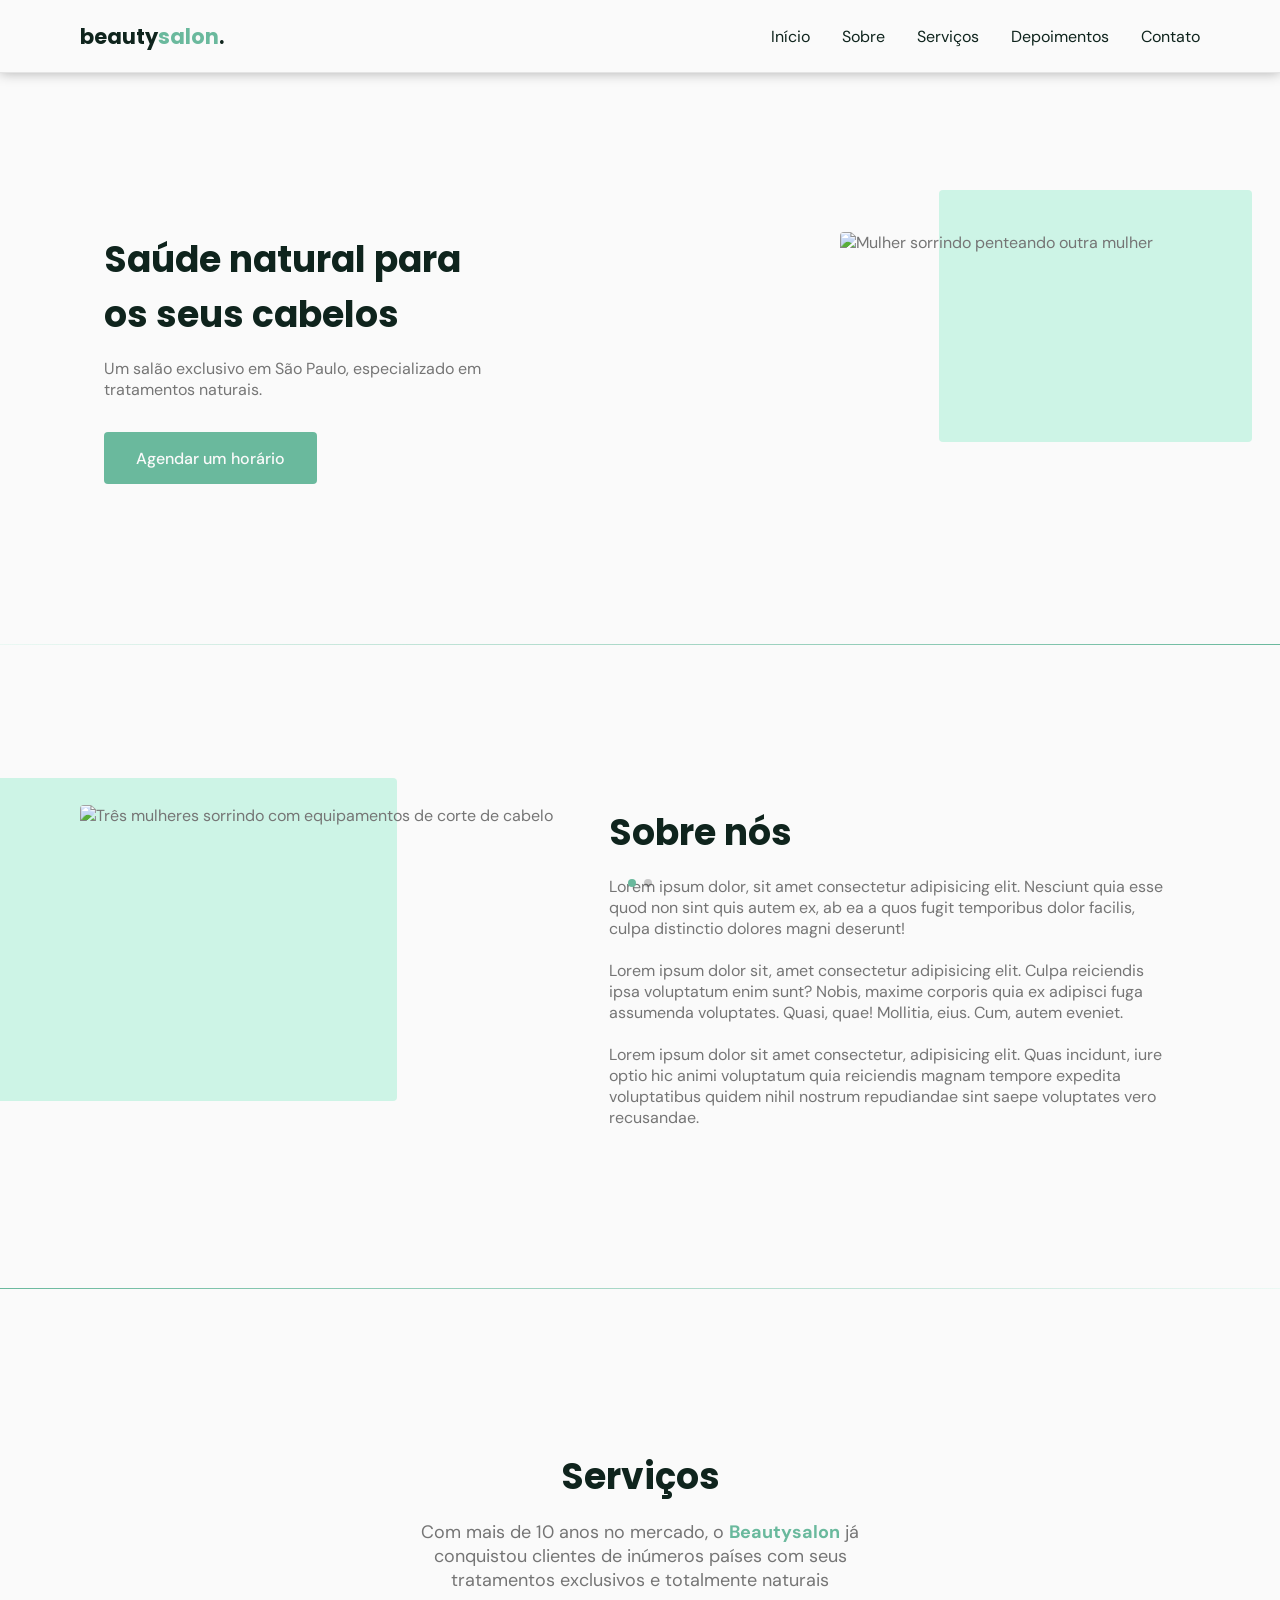
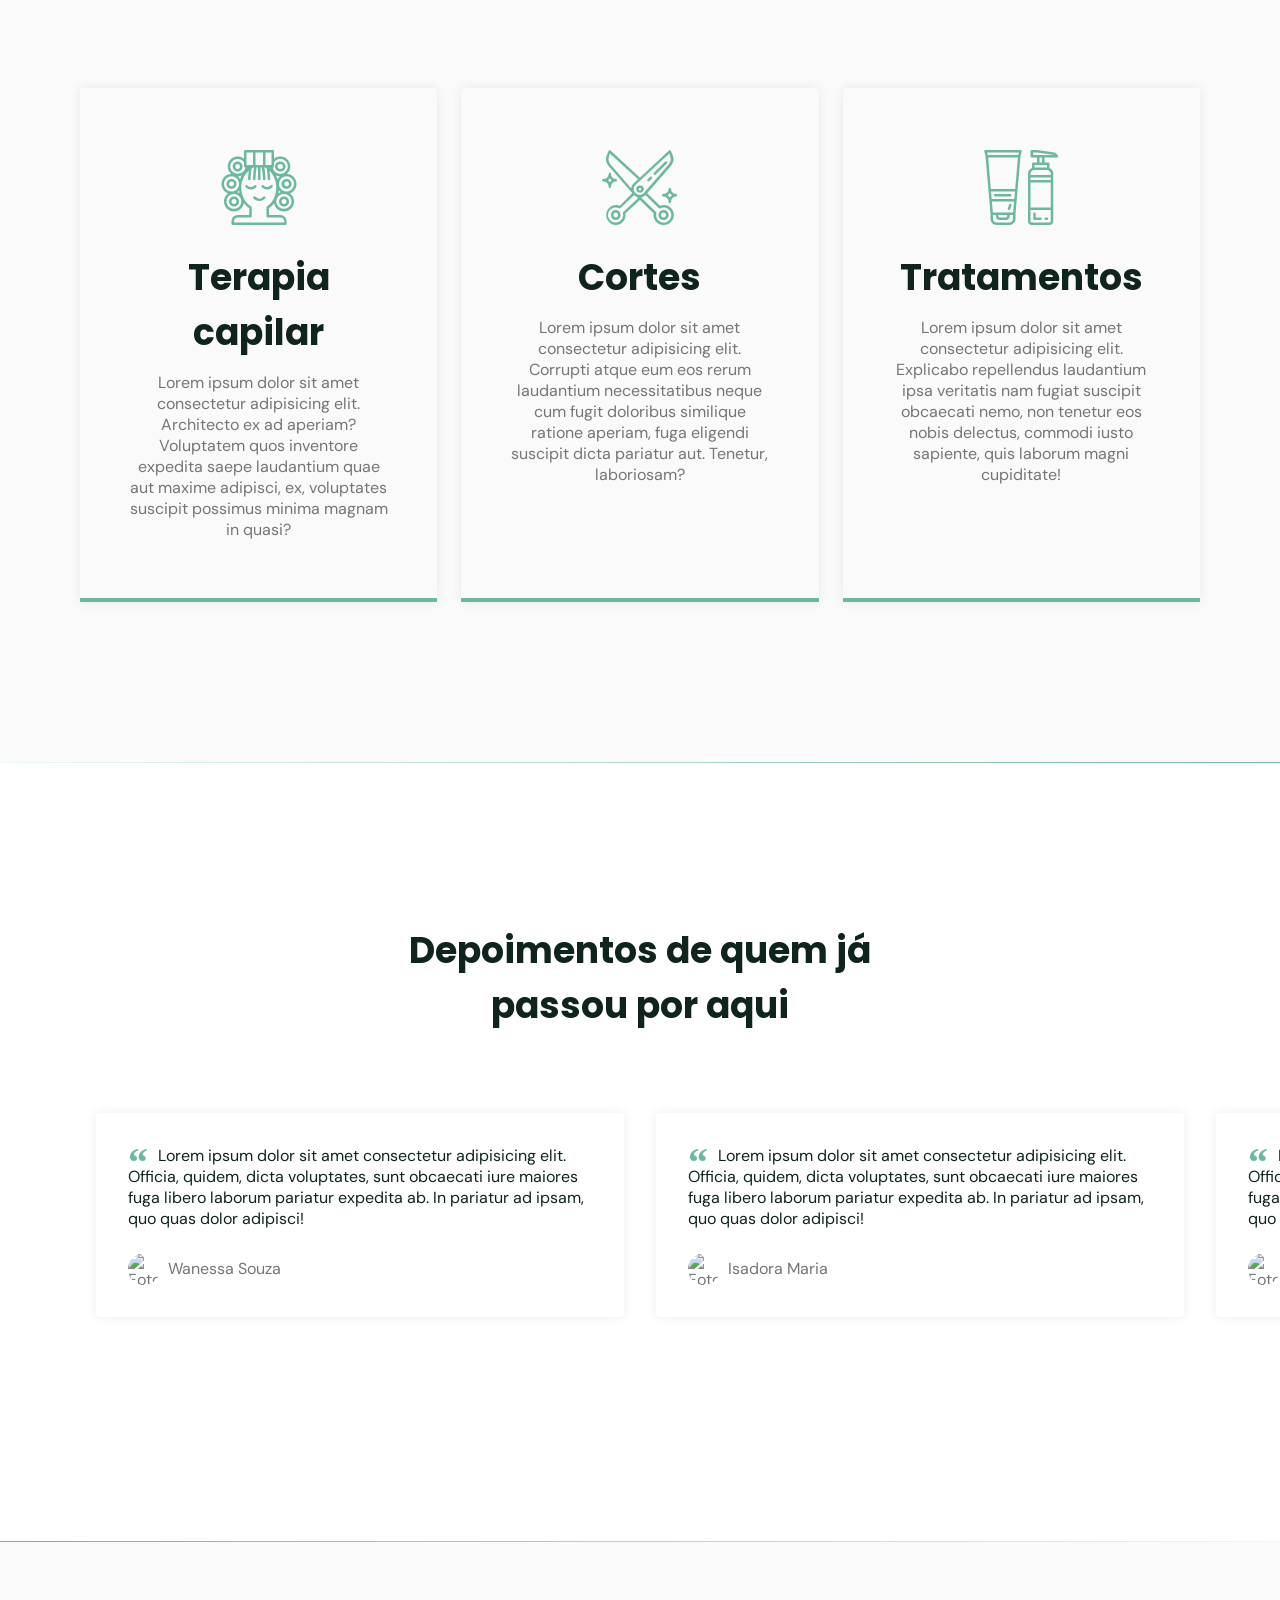
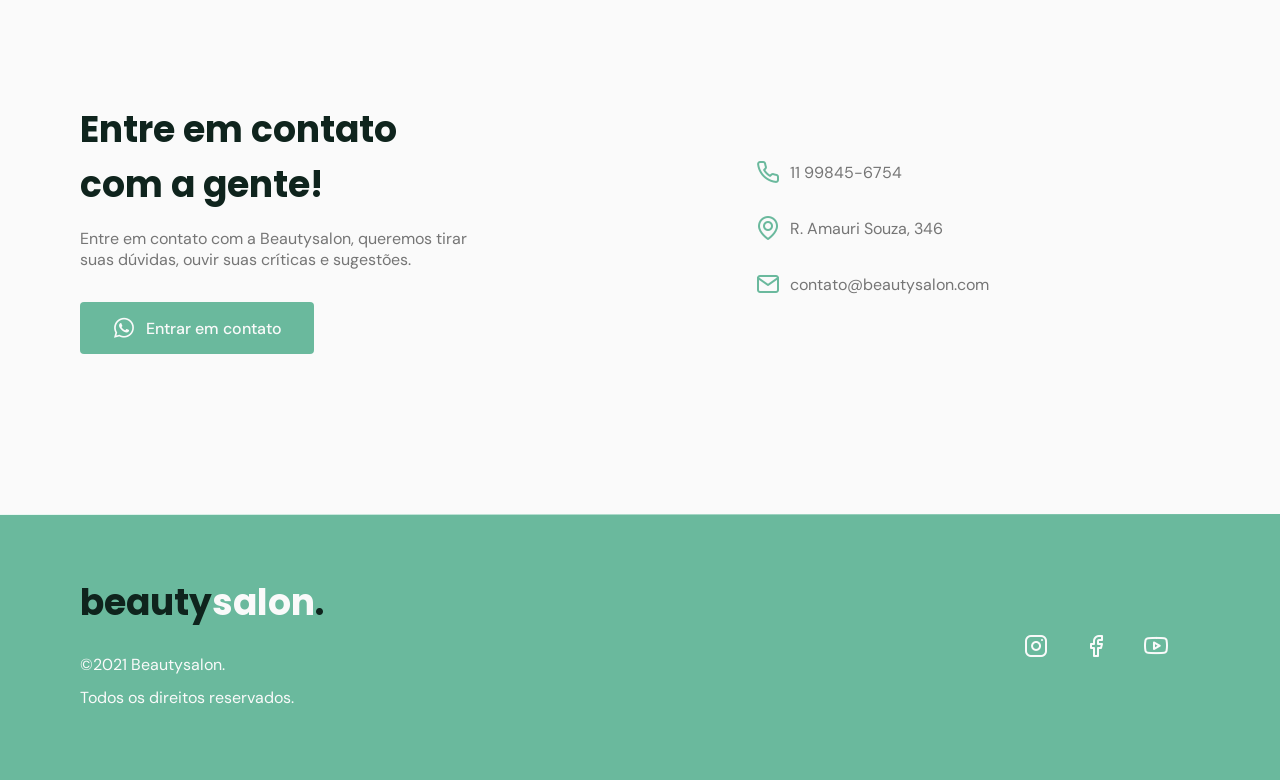
==== commit ad8532e3: "Aula Final" ====
--- a/index.html
+++ b/index.html
@@ -85,7 +85,7 @@
         <div class="container grid">
           <header>
             <h2 class="title">Serviços</h2>
-            <p>Com mais de 10 anos no mercado, o <strong>Beautysalon</strong> já conquistou clientes de inúmeros países com seus tratamentos exclusivos e totalmente naturais</p>
+            <p class="subtitle">Com mais de 10 anos no mercado, o <strong>Beautysalon</strong> já conquistou clientes de inúmeros países com seus tratamentos exclusivos e totalmente naturais</p>
           </header>
           <div class="cards grid">
             <div class="card">
--- a/style.css
+++ b/style.css
@@ -19,7 +19,7 @@
   --header-height: 4.5rem;
   /* colors */
   --hue: 159;
-  /*HSL color mode */
+  /* HSL color mode */
   --base-color: hsl(var(--hue) 36% 57%);
   --base-color-second: hsl(var(--hue) 65% 88%);
   --base-color-alt: hsl(var(--hue) 57% 53%);
@@ -27,19 +27,24 @@
   --text-color: hsl(0 0% 46%);
   --text-color-light: hsl(0 0% 98%);
   --body-color: hsl(0 0% 98%);
+  /* Fonts */
+  --title-font-size: 1.875rem;
+  --subtitle-font-size: 1rem;
+  --title-font: 'Poppins', sans-serif;
+  --body-font: 'DM Sans', sans-serif;
 }
 /**** Base  ****/
 html {
   scroll-behavior: smooth;
 }
 body {
-  font: 400 1rem 'DM Sans', sans-serif;
+  font: 400 1rem var(--body-font);
   color: var(--text-color);
   background: var(--body-color);
   -webkit-font-smoothing: antialiased;
 }
 .title {
-  font: 700 1.875rem 'Poppins', sans-serif;
+  font: 700 var(--title-font-size) var(--title-font);
   color: var(--title-color);
   -webkit-font-smoothing: auto;
 }
@@ -51,7 +56,7 @@
   align-items: center;
   padding: 0 2rem;
   border-radius: 0.25rem;
-  font: 500 1rem 'DM Sans', sans-serif;
+  font: 500 1rem var(--body-font);
   transition: background 0.3s;
 }
 .button:hover {
@@ -83,10 +88,13 @@
   gap: 2rem;
 }
 .section {
-  padding: 5rem 0;
+  padding: calc(5rem + var(--header-height)) 0;
 }
 .section .title {
   margin-bottom: 1rem;
+}
+.section .subtitle {
+  font-size: var(--subtitle-font-size);
 }
 .section header {
   margin-bottom: 4rem;
@@ -109,12 +117,9 @@
 #header.scroll {
   box-shadow: 0px 0px 12px rgba(0, 0, 0, 0.3);
 }
-main {
-  margin-top: calc(var(--header-height) + 2rem);
-}
 /**** Logo ****/
 .logo {
-  font: 700 1.31rem 'Poppins', sans-serif;
+  font: 700 1.31rem var(--title-font);
   color: var(--title-color);
 }
 .logo span {
@@ -138,7 +143,8 @@
   transition: color 0, 2s;
   position: relative;
 }
-nav ul li a:hover {
+nav ul li a:hover,
+nav ul li a.active {
   color: var(--base-color);
 }
 nav ul li a:after {
@@ -151,7 +157,8 @@
   bottom: -1.5rem;
   transition: width 0.2s;
 }
-nav ul li a:hover::after {
+nav ul li a:hover::after,
+nav ul li a.active:after {
   width: 100%;
 }
 nav .menu {
@@ -362,6 +369,9 @@
 footer .logo {
   display: inline-block;
   margin-bottom: 1.5rem;
+}
+footer.section {
+  padding: 4rem 0;
 }
 footer .brand p {
   color: var(--text-color-light);
@@ -410,9 +420,111 @@
 }
 /****Media Queries****/
 /* extra large devices: 1200 > */
+@media (min-width: 1200px) {
+  /****reusable classes****/
+  .container {
+    max-width: 1120px;
+    margin-left: auto;
+    margin-right: auto;
+  }
+  .section {
+    padding: 10rem 0;
+  }
+  .section header,
+  #testimonials header {
+    max-width: 32rem;
+    text-align: center;
+    margin-left: auto;
+    margin-right: auto;
+  }
+  .button {
+    height: 3.25rem;
+  }
+  /****Navigation****/
+  nav .menu {
+    opacity: 1;
+    visibility: visible;
+    top: 0;
+  }
+  nav .menu ul {
+    display: flex;
+    gap: 2rem;
+  }
+  nav .menu ul li a.title {
+    font: 400 1rem var(--body-font);
+    -webkit-font-smoothing: antialiased;
+  }
+  nav .menu ul li a.title.active {
+    font-weight: bold;
+    -webkit-font-smoothing: auto;
+  }
+  nav .icon-menu {
+    display: none;
+  }
+  /****Layout****/
+  main {
+    margin-top: var(--header-height);
+  }
+  /****Home****/
+  #home .container {
+    grid-auto-flow: column;
+    justify-content: space-between;
+    margin: 0 auto;
+  }
+  #home .image {
+    order: 1;
+  }
+  #home .text {
+    order: 0;
+    max-width: 24rem;
+    text-align: left;
+  }
+  /****About****/
+  #about .container {
+    margin: 0 auto;
+    grid-auto-flow: column;
+  }
+  /****Services****/
+  .cards {
+    grid-template-columns: 1fr 1fr 1fr;
+  }
+  .card {
+    padding-left: 3rem;
+    padding-right: 3rem;
+  }
+  /****Testimonials****/
+  #testimonials .container {
+    margin-left: auto;
+    margin-right: auto;
+  }
+  /****Contact***/
+  #contact .container {
+    grid-auto-flow: column;
+    align-items: center;
+  }
+  #contact .text {
+    max-width: 25rem;
+  }
+  /****Footer****/
+  footer.section {
+    padding: 3.75rem 0;
+  }
+  footer .container {
+    grid-auto-flow: column;
+    align-items: center;
+    justify-content: space-between;
+  }
+  footer .logo {
+    font-size: 2.25rem;
+  }
+}
 /* large devices: 1023 > */
 /* large devices: 992 > */
 /****Responsivo****/
 @media (min-width: 992px) {
+  :root {
+    --title-font-size: 2.25rem;
+    --subtitle-font-size: 1.125rem;
+  }
 }
 /* medium devices: 767 > */
